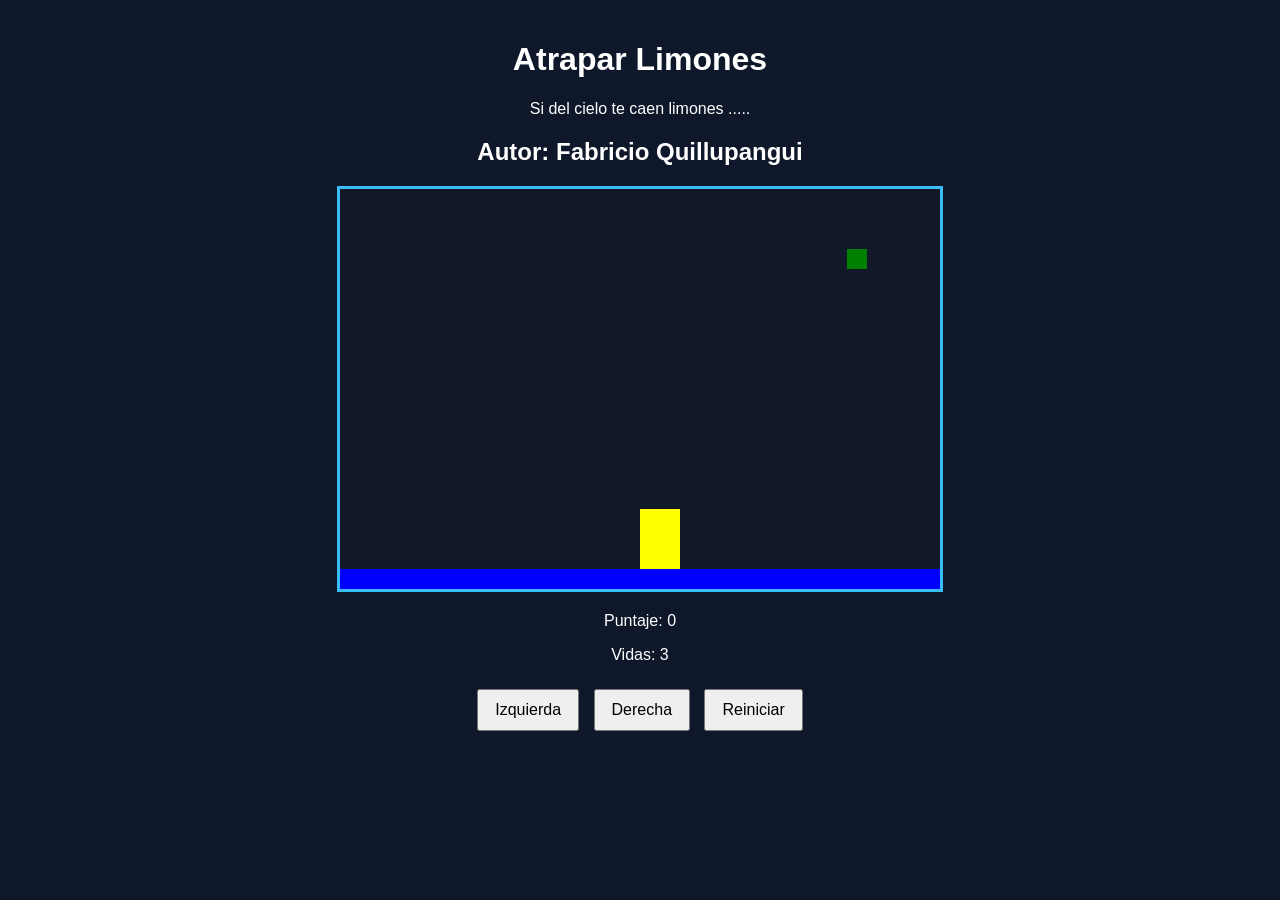
==== index.html @ a3c7ec3a "renombrar html principal" ====
<!DOCTYPE html>
<html>
<head>
  <title>Caza Limones</title>
 <link rel="stylesheet" href="limones.css"/>
   <script src="utils.js"></script>
</head>
<body onload="iniciar()">
  <div class="contenedor">
    <h1>Atrapar Limones</h1>
    <p>Si del cielo te caen limones ..... </p>
    <h2>Autor: Fabricio Quillupangui</h2>
    <canvas id="areaJuego" width="600" height="400"></canvas>
    <div class="panel">
      <p>Puntaje: <span id="txtPuntaje">0</span></p>
      <p>Vidas: <span id="txtVidas">3</span></p>
    </div>
    <div class="botones">
      <button onclick="moverIzquierda()">Izquierda</button>
      <button onclick="moverDerecha()"> Derecha</button>
      <button onclick="reiniciar()">Reiniciar</button>
    </div>
  </div>
  <script src="limones.js"></script>
</body>
</html>
---- limones.css ----
body {
  font-family: Arial, sans-serif;
  background-color: #0f172a;
  color: white;
  text-align: center;
  margin: 0;
  padding: 20px;
}

.contenedor {
  max-width: 800px;
  margin: 0 auto;
}

canvas {
  background-color: #111827;
  border: 3px solid #38bdf8;
  display: block;
  margin: 20px auto;
}

.panel {
  margin: 20px 0;
}

.botones button {
  margin: 5px;
  padding: 10px 16px;
  font-size: 16px;
  cursor: pointer;
}
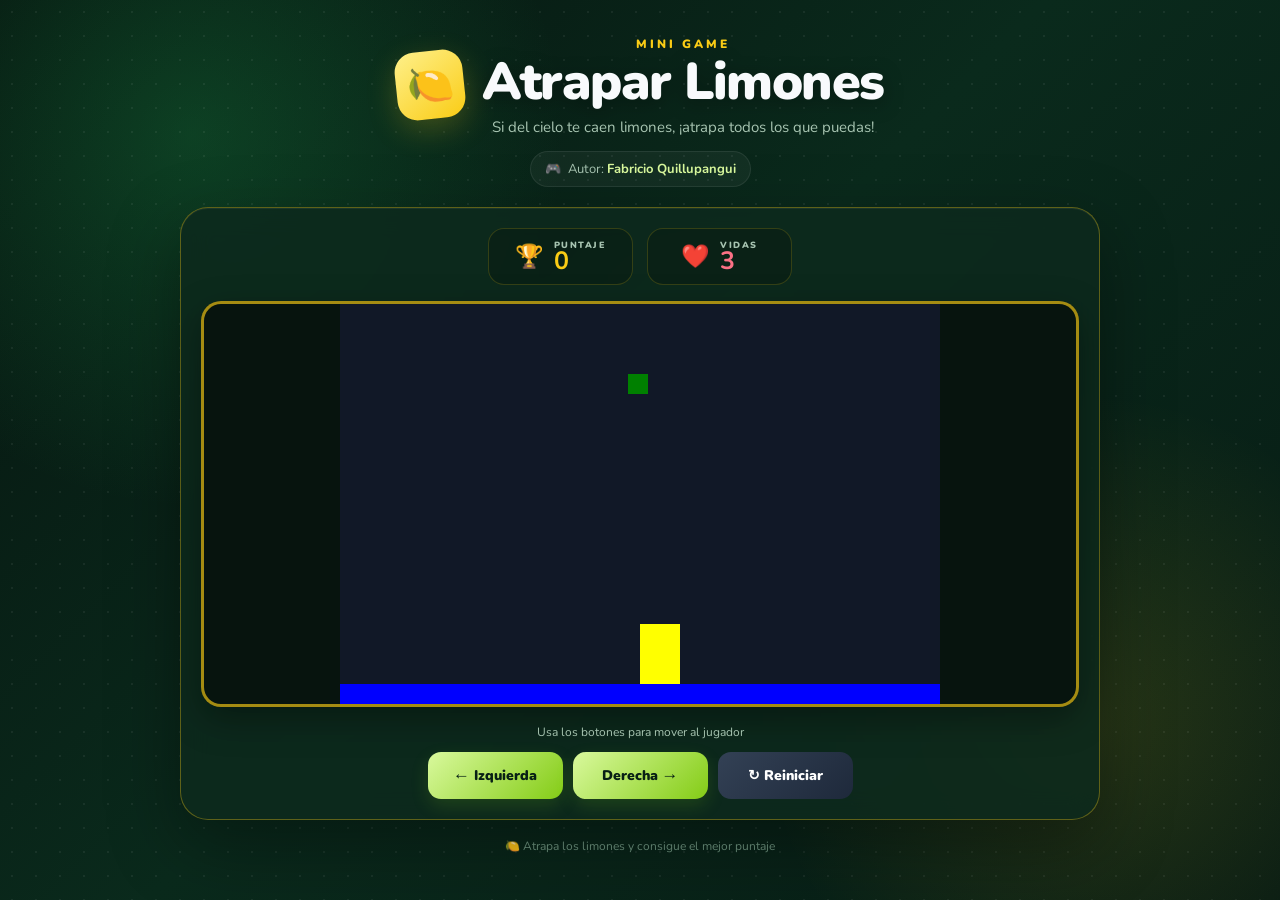
==== commit 74477775: "mejora de archivo css y index.html" ====
--- a/index.html
+++ b/index.html
@@ -1,26 +1,72 @@
 <!DOCTYPE html>
-<html>
+<html lang="es">
 <head>
+  <meta charset="UTF-8">
+  <meta name="viewport" content="width=device-width, initial-scale=1.0">
   <title>Caza Limones</title>
- <link rel="stylesheet" href="limones.css"/>
-   <script src="utils.js"></script>
+  <link rel="stylesheet" href="limones.css"/>
+  <script src="utils.js"></script>
 </head>
 <body onload="iniciar()">
   <div class="contenedor">
-    <h1>Atrapar Limones</h1>
-    <p>Si del cielo te caen limones ..... </p>
-    <h2>Autor: Fabricio Quillupangui</h2>
-    <canvas id="areaJuego" width="600" height="400"></canvas>
-    <div class="panel">
-      <p>Puntaje: <span id="txtPuntaje">0</span></p>
-      <p>Vidas: <span id="txtVidas">3</span></p>
+    <header class="encabezado">
+      <div class="icono-logo">🍋</div>
+      <div>
+        <span class="etiqueta">MINI GAME</span>
+        <h1>Atrapar Limones</h1>
+        <p>Si del cielo te caen limones, ¡atrapa todos los que puedas!</p>
+      </div>
+    </header>
+
+    <div class="autor">
+      <span>🎮</span>
+      <span>Autor: <strong>Fabricio Quillupangui</strong></span>
     </div>
-    <div class="botones">
-      <button onclick="moverIzquierda()">Izquierda</button>
-      <button onclick="moverDerecha()"> Derecha</button>
-      <button onclick="reiniciar()">Reiniciar</button>
-    </div>
+
+    <main class="zona-juego">
+      <div class="barra-superior">
+        <div class="estadistica">
+          <span class="estadistica-icono">🏆</span>
+          <div>
+            <small>PUNTAJE</small>
+            <strong id="txtPuntaje">0</strong>
+          </div>
+        </div>
+
+        <div class="estadistica vidas">
+          <span class="estadistica-icono">❤️</span>
+          <div>
+            <small>VIDAS</small>
+            <strong id="txtVidas">3</strong>
+          </div>
+        </div>
+      </div>
+
+      <div class="canvas-wrapper">
+        <canvas id="areaJuego" width="600" height="400"></canvas>
+      </div>
+
+      <div class="controles">
+        <p class="ayuda">Usa los botones para mover al jugador</p>
+        <div class="botones">
+          <button class="btn-control" onclick="moverIzquierda()">
+            <span>←</span> Izquierda
+          </button>
+          <button class="btn-control" onclick="moverDerecha()">
+            Derecha <span>→</span>
+          </button>
+          <button class="btn-reiniciar" onclick="reiniciar()">
+            ↻ Reiniciar
+          </button>
+        </div>
+      </div>
+    </main>
+
+    <footer>
+      <span>🍋</span> Atrapa los limones y consigue el mejor puntaje
+    </footer>
   </div>
+
   <script src="limones.js"></script>
 </body>
 </html>
--- a/limones.css
+++ b/limones.css
@@ -1,31 +1,276 @@
+@import url('https://fonts.googleapis.com/css2?family=Nunito:wght@400;600;700;800;900&display=swap');
+
+:root {
+  --amarillo: #facc15;
+  --amarillo-claro: #fef08a;
+  --verde: #22c55e;
+  --verde-oscuro: #15803d;
+  --fondo: #071b14;
+  --panel: rgba(13, 42, 29, 0.88);
+  --texto: #f8fafc;
+  --muted: #a7c4b1;
+  --borde: rgba(250, 204, 21, 0.35);
+}
+
+* {
+  box-sizing: border-box;
+}
+
 body {
-  font-family: Arial, sans-serif;
-  background-color: #0f172a;
-  color: white;
+  min-height: 100vh;
+  margin: 0;
+  padding: 32px 16px;
+  font-family: 'Nunito', Arial, sans-serif;
+  color: var(--texto);
   text-align: center;
+  background:
+    radial-gradient(circle at 15% 15%, rgba(34, 197, 94, 0.22), transparent 28%),
+    radial-gradient(circle at 85% 80%, rgba(250, 204, 21, 0.13), transparent 25%),
+    linear-gradient(135deg, #06140f 0%, #0a2a1c 48%, #071b14 100%);
+}
+
+body::before {
+  content: "";
+  position: fixed;
+  inset: 0;
+  pointer-events: none;
+  opacity: 0.18;
+  background-image: radial-gradient(rgba(255,255,255,.35) 1px, transparent 1px);
+  background-size: 24px 24px;
+}
+
+.contenedor {
+  width: min(920px, 100%);
+  margin: 0 auto;
+  position: relative;
+}
+
+.encabezado {
+  display: flex;
+  align-items: center;
+  justify-content: center;
+  gap: 18px;
+  margin-bottom: 14px;
+}
+
+.icono-logo {
+  width: 68px;
+  height: 68px;
+  display: grid;
+  place-items: center;
+  font-size: 38px;
+  border-radius: 20px;
+  background: linear-gradient(145deg, #fef08a, #facc15);
+  box-shadow: 0 10px 30px rgba(250, 204, 21, .22);
+  transform: rotate(-6deg);
+}
+
+.etiqueta {
+  display: inline-block;
+  margin-bottom: 4px;
+  color: var(--amarillo);
+  font-size: 12px;
+  font-weight: 900;
+  letter-spacing: 3px;
+}
+
+h1 {
   margin: 0;
+  font-size: clamp(34px, 6vw, 52px);
+  line-height: 1;
+  font-weight: 900;
+  letter-spacing: -1.5px;
+  text-shadow: 0 4px 20px rgba(0,0,0,.35);
+}
+
+.encabezado p {
+  margin: 9px 0 0;
+  color: var(--muted);
+  font-size: 15px;
+}
+
+.autor {
+  width: fit-content;
+  margin: 0 auto 20px;
+  padding: 8px 14px;
+  display: flex;
+  align-items: center;
+  gap: 7px;
+  border: 1px solid rgba(255,255,255,.08);
+  border-radius: 999px;
+  color: var(--muted);
+  background: rgba(255,255,255,.045);
+  font-size: 13px;
+}
+
+.autor strong {
+  color: #d9f99d;
+}
+
+.zona-juego {
   padding: 20px;
-}
-
-.contenedor {
-  max-width: 800px;
+  border: 1px solid var(--borde);
+  border-radius: 28px;
+  background: var(--panel);
+  box-shadow:
+    0 25px 70px rgba(0,0,0,.35),
+    inset 0 1px 0 rgba(255,255,255,.06);
+  backdrop-filter: blur(14px);
+}
+
+.barra-superior {
+  display: flex;
+  justify-content: center;
+  gap: 14px;
+  margin-bottom: 16px;
+}
+
+.estadistica {
+  min-width: 145px;
+  padding: 10px 18px;
+  display: flex;
+  align-items: center;
+  justify-content: center;
+  gap: 10px;
+  text-align: left;
+  border: 1px solid rgba(250,204,21,.18);
+  border-radius: 16px;
+  background: rgba(0,0,0,.18);
+}
+
+.estadistica-icono {
+  font-size: 23px;
+}
+
+.estadistica small {
+  display: block;
+  color: var(--muted);
+  font-size: 9px;
+  font-weight: 900;
+  letter-spacing: 1.5px;
+}
+
+.estadistica strong {
+  display: block;
+  margin-top: -2px;
+  color: var(--amarillo);
+  font-size: 25px;
+  line-height: 1;
+}
+
+.vidas strong {
+  color: #fb7185;
+}
+
+.canvas-wrapper {
+  width: 100%;
+  overflow: hidden;
+  border-radius: 20px;
+  border: 3px solid rgba(250, 204, 21, .65);
+  background: #07140e;
+  box-shadow: 0 12px 35px rgba(0,0,0,.35);
+}
+
+canvas {
+  width: 100%;
+  max-width: 600px;
+  height: auto;
+  display: block;
   margin: 0 auto;
-}
-
-canvas {
   background-color: #111827;
-  border: 3px solid #38bdf8;
-  display: block;
-  margin: 20px auto;
-}
-
-.panel {
-  margin: 20px 0;
+}
+
+.controles {
+  padding-top: 17px;
+}
+
+.ayuda {
+  margin: 0 0 12px;
+  color: var(--muted);
+  font-size: 12px;
+}
+
+.botones {
+  display: flex;
+  justify-content: center;
+  flex-wrap: wrap;
+  gap: 10px;
 }
 
 .botones button {
-  margin: 5px;
-  padding: 10px 16px;
-  font-size: 16px;
+  min-width: 135px;
+  border: 0;
+  border-radius: 13px;
+  padding: 12px 18px;
+  color: #082015;
+  background: linear-gradient(135deg, #d9f99d, #84cc16);
+  font-family: inherit;
+  font-size: 14px;
+  font-weight: 900;
   cursor: pointer;
-}+  box-shadow: 0 7px 18px rgba(132, 204, 22, .16);
+  transition: transform .18s ease, box-shadow .18s ease, filter .18s ease;
+}
+
+.botones button:hover {
+  transform: translateY(-3px);
+  filter: brightness(1.08);
+  box-shadow: 0 11px 24px rgba(132, 204, 22, .25);
+}
+
+.botones button:active {
+  transform: translateY(0);
+}
+
+.botones .btn-reiniciar {
+  color: #fff;
+  background: linear-gradient(135deg, #334155, #1e293b);
+  box-shadow: none;
+}
+
+.botones span {
+  font-size: 17px;
+  vertical-align: -1px;
+}
+
+footer {
+  margin-top: 18px;
+  color: #6f9580;
+  font-size: 12px;
+}
+
+@media (max-width: 620px) {
+  body {
+    padding: 20px 10px;
+  }
+
+  .encabezado {
+    flex-direction: column;
+    gap: 10px;
+  }
+
+  .icono-logo {
+    width: 56px;
+    height: 56px;
+    font-size: 30px;
+  }
+
+  .zona-juego {
+    padding: 12px;
+    border-radius: 21px;
+  }
+
+  .barra-superior {
+    gap: 8px;
+  }
+
+  .estadistica {
+    min-width: 0;
+    flex: 1;
+    padding: 9px 12px;
+  }
+
+  .botones button {
+    flex: 1 1 130px;
+  }
+}
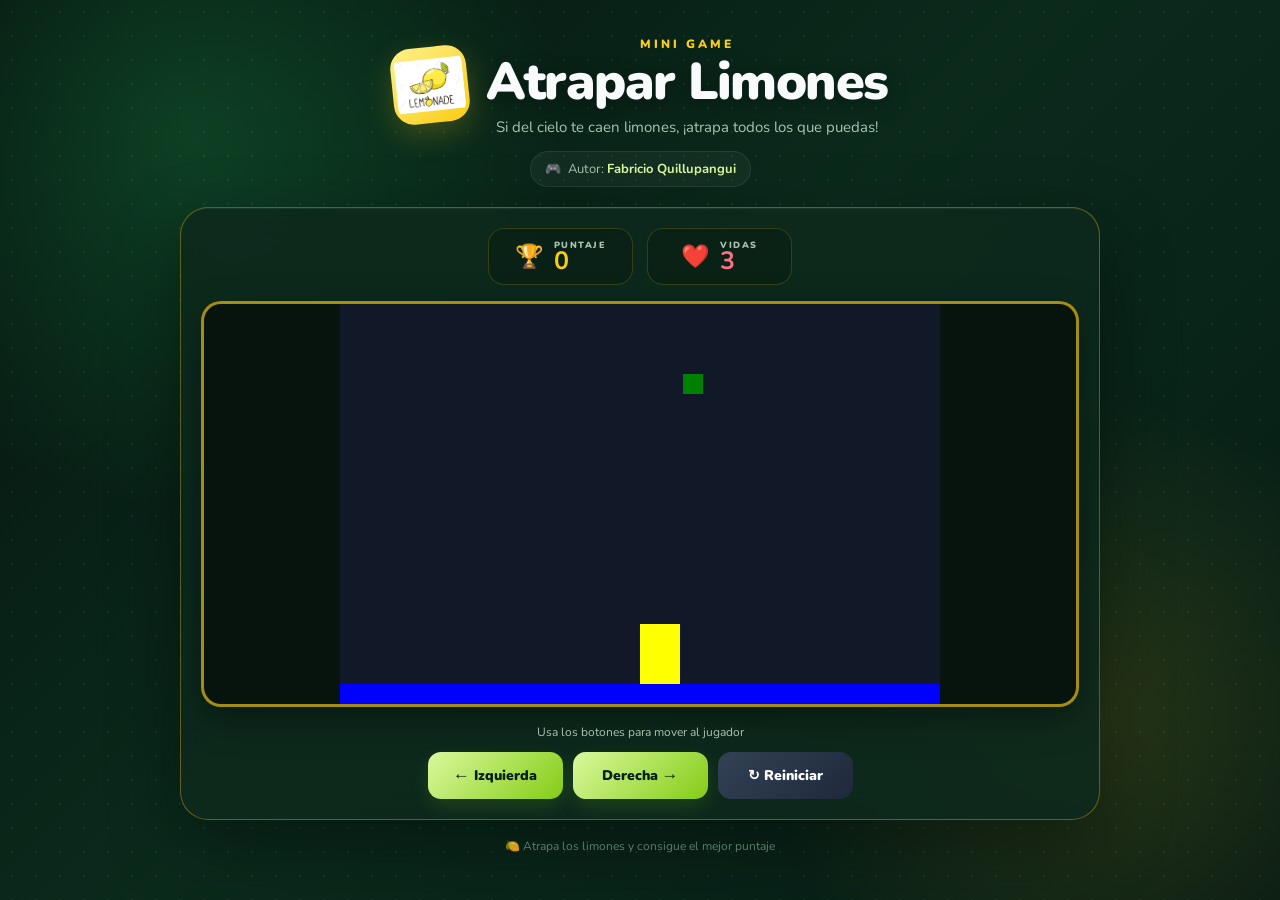
==== commit 601db23a: "Mejora de archivos index.html,css y añadido logo con imagen" ====
--- a/index.html
+++ b/index.html
@@ -10,7 +10,10 @@
 <body onload="iniciar()">
   <div class="contenedor">
     <header class="encabezado">
-      <div class="icono-logo">🍋</div>
+      <!-- Logo integrado respetando la identidad visual -->
+      <div class="icono-logo">
+        <img src="109631373-lemonade-logo-with-lemon-and-lemon-slice-lettering-typography-fresh-drink-logo-hand-lettering.jpg" alt="Logo Limonada">
+      </div>
       <div>
         <span class="etiqueta">MINI GAME</span>
         <h1>Atrapar Limones</h1>
--- a/limones.css
+++ b/limones.css
@@ -53,16 +53,25 @@
   margin-bottom: 14px;
 }
 
+/* Contenedor adaptado para tu logo de imagen */
 .icono-logo {
-  width: 68px;
-  height: 68px;
+  width: 76px;
+  height: 76px;
   display: grid;
   place-items: center;
-  font-size: 38px;
   border-radius: 20px;
   background: linear-gradient(145deg, #fef08a, #facc15);
   box-shadow: 0 10px 30px rgba(250, 204, 21, .22);
   transform: rotate(-6deg);
+  overflow: hidden;
+  padding: 4px;
+}
+
+.icono-logo img {
+  width: 100%;
+  height: 100%;
+  object-fit: contain;
+  border-radius: 14px;
 }
 
 .etiqueta {
@@ -250,9 +259,8 @@
   }
 
   .icono-logo {
-    width: 56px;
-    height: 56px;
-    font-size: 30px;
+    width: 64px;
+    height: 64px;
   }
 
   .zona-juego {
@@ -273,4 +281,4 @@
   .botones button {
     flex: 1 1 130px;
   }
-}
+}
